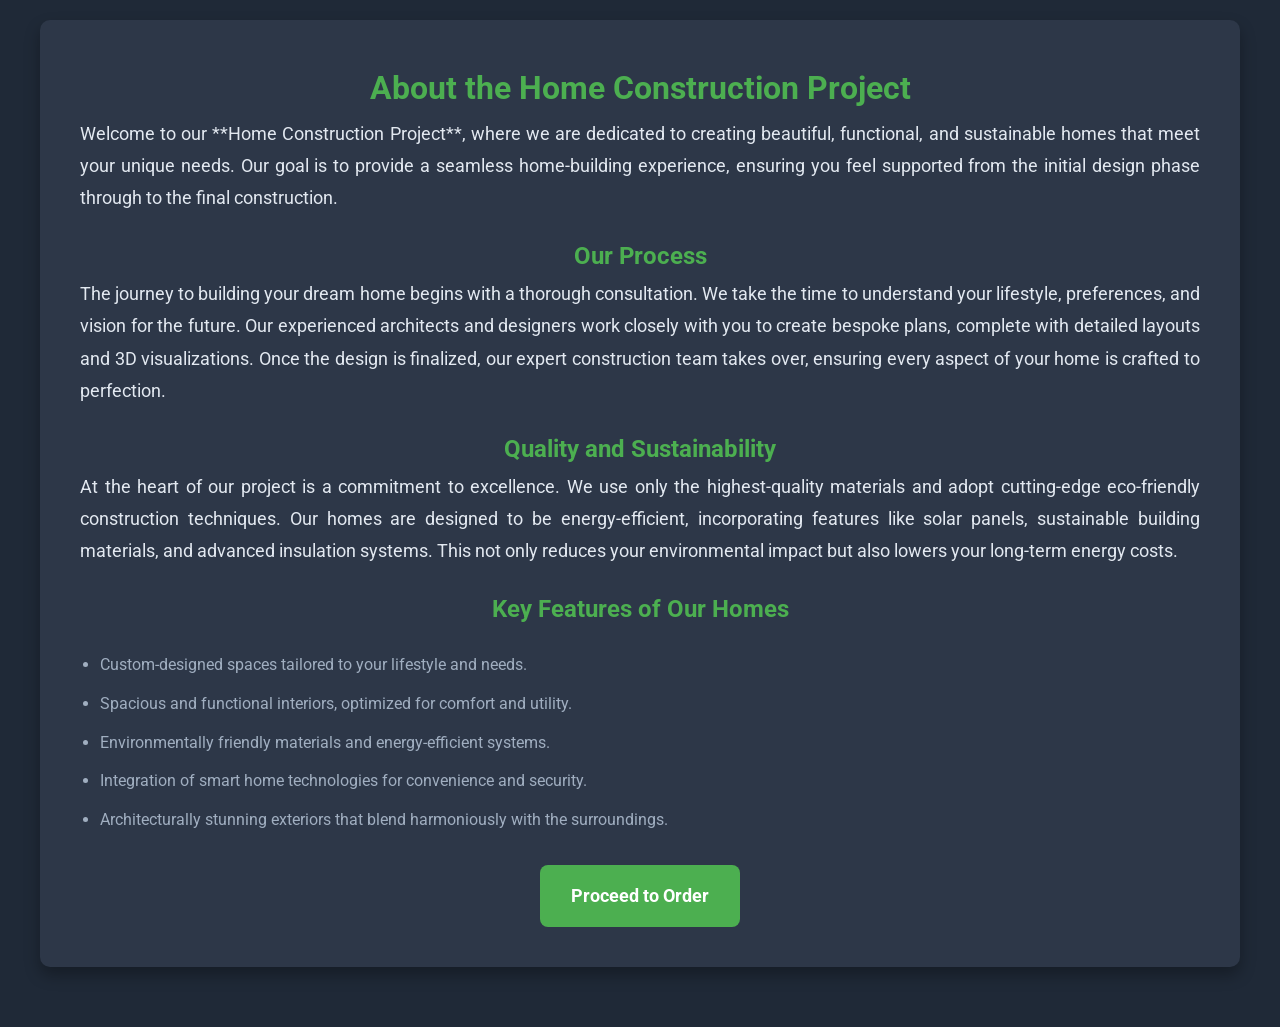
==== Home Construction/description1.html @ d63af840 "Add files via upload" ====
<!DOCTYPE html>
<html lang="en">
<head>
    <meta charset="UTF-8">
    <meta name="viewport" content="width=device-width, initial-scale=1.0">
    <title>Home Construction Project</title>
    <link rel="stylesheet" href="https://fonts.googleapis.com/css2?family=Roboto:wght@400;500;700&display=swap">
    <style>
        /* General Reset */
        * {
            margin: 0;
            padding: 0;
            box-sizing: border-box;
        }

        /* Body Styling */
        body {
            font-family: 'Roboto', sans-serif;
            background-color: #1f2937; /* Rich dark blue-gray */
            color: #ffffff; /* White text for contrast */
            line-height: 1.8;
            padding: 20px;
        }

        /* Full Page Container */
        .content {
            max-width: 1200px;
            margin: 0 auto;
            background-color: #2d3748; /* Slightly lighter shade for contrast */
            padding: 40px;
            border-radius: 10px;
            box-shadow: 0 8px 16px rgba(0, 0, 0, 0.3);
            margin-bottom: 40px;
        }

        h1, h2 {
            text-align: center;
            color: #4CAF50; /* Green accent */
        }

        p {
            font-size: 18px;
            color: #e2e8f0; /* Soft white for readability */
            text-align: justify;
            margin-bottom: 20px;
        }

        ul {
            margin: 20px 0;
            padding-left: 20px;
            color: #a0aec0; /* Softer white for bullet points */
        }

        ul li {
            margin-bottom: 10px;
        }

        /* Button Styling */
        .order-button {
            display: block;
            text-align: center;
            background-color: #4CAF50;
            color: white;
            font-size: 18px;
            font-weight: bold;
            padding: 15px 30px;
            border-radius: 8px;
            text-decoration: none;
            margin: 30px auto 0;
            max-width: 200px;
            transition: background-color 0.3s ease, transform 0.2s;
        }

        .order-button:hover {
            background-color: #45a049;
            transform: scale(1.05);
        }
    </style>
</head>
<body>
    <!-- Project Details -->
    <div class="content">
        <h1>About the Home Construction Project</h1>
        <p>
            Welcome to our **Home Construction Project**, where we are dedicated to creating beautiful, functional, and sustainable homes that meet your unique needs. 
            Our goal is to provide a seamless home-building experience, ensuring you feel supported from the initial design phase through to the final construction.
        </p>
        <h2>Our Process</h2>
        <p>
            The journey to building your dream home begins with a thorough consultation. We take the time to understand your lifestyle, preferences, and vision for the future. 
            Our experienced architects and designers work closely with you to create bespoke plans, complete with detailed layouts and 3D visualizations. 
            Once the design is finalized, our expert construction team takes over, ensuring every aspect of your home is crafted to perfection.
        </p>
        <h2>Quality and Sustainability</h2>
        <p>
            At the heart of our project is a commitment to excellence. We use only the highest-quality materials and adopt cutting-edge eco-friendly construction techniques. 
            Our homes are designed to be energy-efficient, incorporating features like solar panels, sustainable building materials, and advanced insulation systems. 
            This not only reduces your environmental impact but also lowers your long-term energy costs.
        </p>
        <h2>Key Features of Our Homes</h2>
        <ul>
            <li>Custom-designed spaces tailored to your lifestyle and needs.</li>
            <li>Spacious and functional interiors, optimized for comfort and utility.</li>
            <li>Environmentally friendly materials and energy-efficient systems.</li>
            <li>Integration of smart home technologies for convenience and security.</li>
            <li>Architecturally stunning exteriors that blend harmoniously with the surroundings.</li>
        </ul>

        <!-- Button to Navigate to the Order Page -->
        <a href="newfilesubmit.html" class="order-button">Proceed to Order</a>
    </div>
</body>
</html>
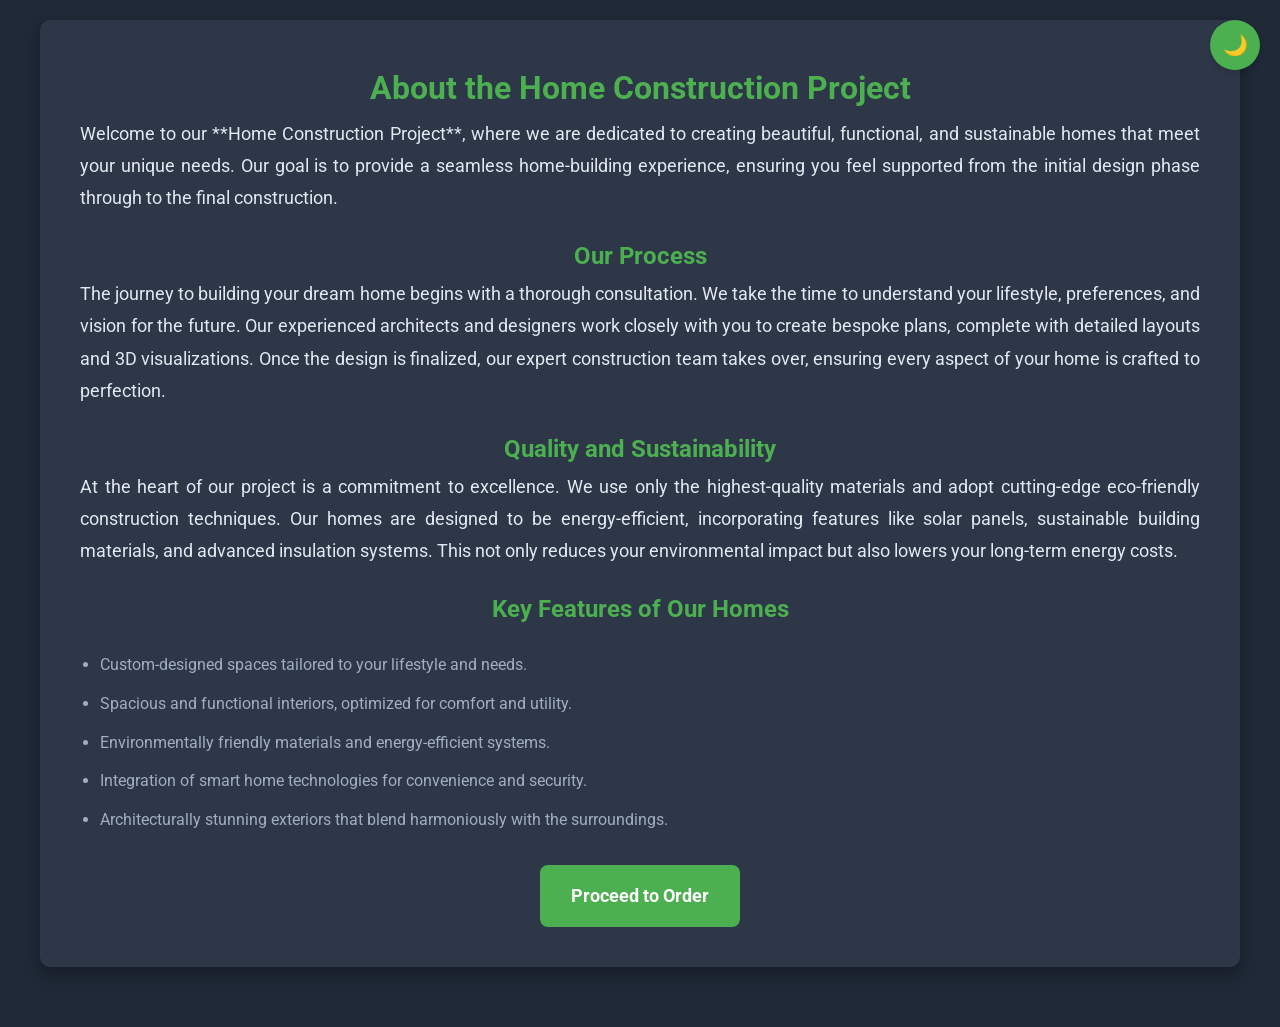
==== commit c2e7aa0b: "feat: Add theme switcher and refactor CSS - Adds a theme switcher button to all pages to toggle betw" ====
--- a/Home Construction/description1.html
+++ b/Home Construction/description1.html
@@ -1,113 +1,117 @@
-<!DOCTYPE html>
-<html lang="en">
-<head>
-    <meta charset="UTF-8">
-    <meta name="viewport" content="width=device-width, initial-scale=1.0">
-    <title>Home Construction Project</title>
-    <link rel="stylesheet" href="https://fonts.googleapis.com/css2?family=Roboto:wght@400;500;700&display=swap">
-    <style>
-        /* General Reset */
-        * {
-            margin: 0;
-            padding: 0;
-            box-sizing: border-box;
-        }
-
-        /* Body Styling */
-        body {
-            font-family: 'Roboto', sans-serif;
-            background-color: #1f2937; /* Rich dark blue-gray */
-            color: #ffffff; /* White text for contrast */
-            line-height: 1.8;
-            padding: 20px;
-        }
-
-        /* Full Page Container */
-        .content {
-            max-width: 1200px;
-            margin: 0 auto;
-            background-color: #2d3748; /* Slightly lighter shade for contrast */
-            padding: 40px;
-            border-radius: 10px;
-            box-shadow: 0 8px 16px rgba(0, 0, 0, 0.3);
-            margin-bottom: 40px;
-        }
-
-        h1, h2 {
-            text-align: center;
-            color: #4CAF50; /* Green accent */
-        }
-
-        p {
-            font-size: 18px;
-            color: #e2e8f0; /* Soft white for readability */
-            text-align: justify;
-            margin-bottom: 20px;
-        }
-
-        ul {
-            margin: 20px 0;
-            padding-left: 20px;
-            color: #a0aec0; /* Softer white for bullet points */
-        }
-
-        ul li {
-            margin-bottom: 10px;
-        }
-
-        /* Button Styling */
-        .order-button {
-            display: block;
-            text-align: center;
-            background-color: #4CAF50;
-            color: white;
-            font-size: 18px;
-            font-weight: bold;
-            padding: 15px 30px;
-            border-radius: 8px;
-            text-decoration: none;
-            margin: 30px auto 0;
-            max-width: 200px;
-            transition: background-color 0.3s ease, transform 0.2s;
-        }
-
-        .order-button:hover {
-            background-color: #45a049;
-            transform: scale(1.05);
-        }
-    </style>
-</head>
-<body>
-    <!-- Project Details -->
-    <div class="content">
-        <h1>About the Home Construction Project</h1>
-        <p>
-            Welcome to our **Home Construction Project**, where we are dedicated to creating beautiful, functional, and sustainable homes that meet your unique needs. 
-            Our goal is to provide a seamless home-building experience, ensuring you feel supported from the initial design phase through to the final construction.
-        </p>
-        <h2>Our Process</h2>
-        <p>
-            The journey to building your dream home begins with a thorough consultation. We take the time to understand your lifestyle, preferences, and vision for the future. 
-            Our experienced architects and designers work closely with you to create bespoke plans, complete with detailed layouts and 3D visualizations. 
-            Once the design is finalized, our expert construction team takes over, ensuring every aspect of your home is crafted to perfection.
-        </p>
-        <h2>Quality and Sustainability</h2>
-        <p>
-            At the heart of our project is a commitment to excellence. We use only the highest-quality materials and adopt cutting-edge eco-friendly construction techniques. 
-            Our homes are designed to be energy-efficient, incorporating features like solar panels, sustainable building materials, and advanced insulation systems. 
-            This not only reduces your environmental impact but also lowers your long-term energy costs.
-        </p>
-        <h2>Key Features of Our Homes</h2>
-        <ul>
-            <li>Custom-designed spaces tailored to your lifestyle and needs.</li>
-            <li>Spacious and functional interiors, optimized for comfort and utility.</li>
-            <li>Environmentally friendly materials and energy-efficient systems.</li>
-            <li>Integration of smart home technologies for convenience and security.</li>
-            <li>Architecturally stunning exteriors that blend harmoniously with the surroundings.</li>
-        </ul>
-
-        <!-- Button to Navigate to the Order Page -->
-        <a href="newfilesubmit.html" class="order-button">Proceed to Order</a>
-    </div>
-</body>
-</html>
+<!DOCTYPE html>
+<html lang="en">
+<head>
+    <meta charset="UTF-8">
+    <meta name="viewport" content="width=device-width, initial-scale=1.0">
+    <title>Home Construction Project</title>
+    <link rel="stylesheet" href="https://fonts.googleapis.com/css2?family=Roboto:wght@400;500;700&display=swap">
+    <link rel="stylesheet" href="newproject.css">
+    <style>
+        /* General Reset */
+        * {
+            margin: 0;
+            padding: 0;
+            box-sizing: border-box;
+        }
+
+        /* Body Styling */
+        body {
+            font-family: 'Roboto', sans-serif;
+            background-color: #1f2937; /* Rich dark blue-gray */
+            color: #ffffff; /* White text for contrast */
+            line-height: 1.8;
+            padding: 20px;
+        }
+
+        /* Full Page Container */
+        .content {
+            max-width: 1200px;
+            margin: 0 auto;
+            background-color: #2d3748; /* Slightly lighter shade for contrast */
+            padding: 40px;
+            border-radius: 10px;
+            box-shadow: 0 8px 16px rgba(0, 0, 0, 0.3);
+            margin-bottom: 40px;
+        }
+
+        h1, h2 {
+            text-align: center;
+            color: #4CAF50; /* Green accent */
+        }
+
+        p {
+            font-size: 18px;
+            color: #e2e8f0; /* Soft white for readability */
+            text-align: justify;
+            margin-bottom: 20px;
+        }
+
+        ul {
+            margin: 20px 0;
+            padding-left: 20px;
+            color: #a0aec0; /* Softer white for bullet points */
+        }
+
+        ul li {
+            margin-bottom: 10px;
+        }
+
+        /* Button Styling */
+        .order-button {
+            display: block;
+            text-align: center;
+            background-color: #4CAF50;
+            color: white;
+            font-size: 18px;
+            font-weight: bold;
+            padding: 15px 30px;
+            border-radius: 8px;
+            text-decoration: none;
+            margin: 30px auto 0;
+            max-width: 200px;
+            transition: background-color 0.3s ease, transform 0.2s;
+        }
+
+        .order-button:hover {
+            background-color: #45a049;
+            transform: scale(1.05);
+        }
+    </style>
+</head>
+<body>
+    <!-- Project Details -->
+    <div class="content">
+        <h1>About the Home Construction Project</h1>
+        <p>
+            Welcome to our **Home Construction Project**, where we are dedicated to creating beautiful, functional, and sustainable homes that meet your unique needs.
+            Our goal is to provide a seamless home-building experience, ensuring you feel supported from the initial design phase through to the final construction.
+        </p>
+        <h2>Our Process</h2>
+        <p>
+            The journey to building your dream home begins with a thorough consultation. We take the time to understand your lifestyle, preferences, and vision for the future.
+            Our experienced architects and designers work closely with you to create bespoke plans, complete with detailed layouts and 3D visualizations.
+            Once the design is finalized, our expert construction team takes over, ensuring every aspect of your home is crafted to perfection.
+        </p>
+        <h2>Quality and Sustainability</h2>
+        <p>
+            At the heart of our project is a commitment to excellence. We use only the highest-quality materials and adopt cutting-edge eco-friendly construction techniques.
+            Our homes are designed to be energy-efficient, incorporating features like solar panels, sustainable building materials, and advanced insulation systems.
+            This not only reduces your environmental impact but also lowers your long-term energy costs.
+        </p>
+        <h2>Key Features of Our Homes</h2>
+        <ul>
+            <li>Custom-designed spaces tailored to your lifestyle and needs.</li>
+            <li>Spacious and functional interiors, optimized for comfort and utility.</li>
+            <li>Environmentally friendly materials and energy-efficient systems.</li>
+            <li>Integration of smart home technologies for convenience and security.</li>
+            <li>Architecturally stunning exteriors that blend harmoniously with the surroundings.</li>
+        </ul>
+
+        <!-- Button to Navigate to the Order Page -->
+        <a href="newfilesubmit.html" class="order-button">Proceed to Order</a>
+    </div>
+    <button id="theme-toggle" style="position: fixed; top: 20px; right: 20px; background: #4CAF50; color: white; border: none; padding: 10px; border-radius: 50%; cursor: pointer; font-size: 20px;">&#9728;</button>
+    <script src="theme.js"></script>
+    <script src="script.js"></script>
+</body>
+</html>
--- a/Home Construction/newproject.css
+++ b/Home Construction/newproject.css
@@ -0,0 +1,275 @@
+/* General Reset */
+* {
+    margin: 0;
+    padding: 0;
+    box-sizing: border-box;
+}
+
+/* Body Styling */
+body {
+    font-family: 'Arial', sans-serif;
+    color: #222222; /* Darker gray for better contrast */
+    background-color: #eaf8f7; /* Light teal for a fresh look */
+    line-height: 1.6;
+    transition: background-color 0.3s, color 0.3s;
+}
+
+/* Header Styling */
+header {
+    text-align: center;
+    padding: 40px 20px;
+    background-color: #008080; /* Teal for the header background */
+    color: white;
+}
+
+header h1 {
+    font-size: 2.5rem;
+    margin-bottom: 10px;
+}
+
+header p {
+    font-size: 1.2rem;
+}
+
+/* Section Styling */
+section {
+    padding: 40px 20px;
+    max-width: 1200px;
+    margin: 0 auto;
+}
+
+section h2 {
+    font-size: 2rem;
+    margin-bottom: 20px;
+    color: #008080; /* Match header color */
+}
+
+/* Project Cards */
+.project {
+    background: white;
+    border: 1px solid #ccc; /* Slightly lighter border */
+    border-radius: 10px;
+    margin-bottom: 20px;
+    padding: 20px;
+    text-align: center;
+    box-shadow: 0 4px 6px rgba(0, 0, 0, 0.1);
+    transition: transform 0.3s, box-shadow 0.3s, background-color 0.3s;
+}
+
+.project:hover {
+    transform: translateY(-5px);
+    box-shadow: 0 6px 10px rgba(0, 0, 0, 0.15);
+}
+
+.project img {
+    max-width: 100%;
+    border-radius: 10px;
+    margin-bottom: 15px;
+}
+
+.project h3 {
+    font-size: 1.5rem;
+    margin-bottom: 10px;
+    color: #ff6600; /* Vibrant orange for project titles */
+}
+
+.project p {
+    font-size: 1rem;
+    margin-bottom: 20px;
+    color: #444; /* Medium gray for readability */
+}
+
+/* Order Button */
+.order-button {
+    display: inline-block;
+    padding: 12px 24px;
+    font-size: 16px;
+    color: #ffffff; /* White text for contrast */
+    background-color: #ff6600; /* Vibrant orange background */
+    border-radius: 5px;
+    text-decoration: none;
+    cursor: pointer;
+    transition: background-color 0.3s, transform 0.2s;
+}
+
+.order-button:hover {
+    background-color: #cc5200; /* Slightly darker orange on hover */
+    transform: scale(1.05); /* Slight scaling on hover */
+}
+
+/* Footer Styling */
+footer {
+    background-color: #004d4d; /* Rich dark teal for footer */
+    color: #ffffff; /* White text for contrast */
+    padding: 20px;
+    text-align: center;
+    border-top: 3px solid #007373; /* Slightly lighter teal border */
+}
+
+.footer-content {
+    display: flex;
+    justify-content: space-around;
+    margin-bottom: 10px;
+}
+
+.footer-content div {
+    width: 30%;
+}
+
+.footer-content h3 {
+    color: #ff6600; /* Vibrant orange for footer headers */
+}
+
+.footer-bottom {
+    font-size: 14px;
+    color: #cccccc; /* Light gray for subtle details */
+}
+
+.hidden{
+    display: none;
+}
+
+/* =================================
+   Theme Switcher & Dark Mode
+   ================================= */
+
+#theme-toggle {
+    position: fixed;
+    top: 20px;
+    right: 20px;
+    background-color: #ff6600; /* Vibrant orange */
+    color: white;
+    border: none;
+    border-radius: 50%;
+    width: 50px;
+    height: 50px;
+    font-size: 24px;
+    cursor: pointer;
+    z-index: 1000;
+    display: flex;
+    justify-content: center;
+    align-items: center;
+    box-shadow: 0 4px 6px rgba(0, 0, 0, 0.1);
+    transition: background-color 0.3s, transform 0.2s;
+}
+
+#theme-toggle:hover {
+    background-color: #cc5200; /* Darker orange */
+    transform: scale(1.1);
+}
+
+/* Dark Mode Styles */
+body.dark-mode {
+    background-color: #1a1a1a;
+    color: #e0e0e0;
+}
+
+body.dark-mode header {
+    background-color: #004d4d; /* Darker teal */
+}
+
+body.dark-mode section h2 {
+    color: #00b3b3; /* Lighter teal for headings */
+}
+
+body.dark-mode .project {
+    background-color: #2c2c2c; /* Darker card background */
+    border-color: #444;
+    color: #e0e0e0;
+}
+
+body.dark-mode .project h3 {
+    color: #ff8533; /* Slightly lighter orange */
+}
+
+body.dark-mode .project p {
+    color: #b3b3b3; /* Lighter gray for paragraph */
+}
+
+body.dark-mode footer {
+    background-color: #002626; /* Even darker teal */
+    border-top-color: #004d4d;
+}
+
+/* =================================
+   Description Page Specific Styles
+   ================================= */
+
+.description-page-body {
+    padding: 20px;
+}
+
+.description-content {
+    max-width: 1000px;
+    margin: 40px auto;
+    background-color: #ffffff; /* White background for content */
+    padding: 40px;
+    border-radius: 10px;
+    box-shadow: 0 8px 16px rgba(0, 0, 0, 0.1);
+}
+
+body.dark-mode .description-content {
+    background-color: #2c2c2c; /* Dark background for content in dark mode */
+    color: #e0e0e0;
+}
+
+.description-content h1,
+.description-content h2 {
+    text-align: center;
+    color: #008080; /* Teal to match main theme */
+    margin-bottom: 20px;
+}
+
+body.dark-mode .description-content h1,
+body.dark-mode .description-content h2 {
+    color: #00b3b3; /* Lighter teal in dark mode */
+}
+
+
+.description-content p {
+    font-size: 1.1rem;
+    color: #444;
+    text-align: justify;
+    margin-bottom: 20px;
+}
+
+body.dark-mode .description-content p {
+    color: #b3b3b3;
+}
+
+
+.description-content ul {
+    margin: 20px 0;
+    padding-left: 20px;
+    color: #555;
+}
+
+body.dark-mode .description-content ul {
+    color: #a0aec0;
+}
+
+
+.description-content ul li {
+    margin-bottom: 10px;
+}
+
+/* Scoped button style for description pages to avoid conflicts */
+.description-content .order-button {
+    display: block;
+    text-align: center;
+    background-color: #ff6600; /* Match main theme orange */
+    color: white;
+    font-size: 18px;
+    font-weight: bold;
+    padding: 15px 30px;
+    border-radius: 8px;
+    text-decoration: none;
+    margin: 30px auto 0;
+    max-width: 200px;
+    transition: background-color 0.3s ease, transform 0.2s;
+}
+
+.description-content .order-button:hover {
+    background-color: #cc5200;
+    transform: scale(1.05);
+}
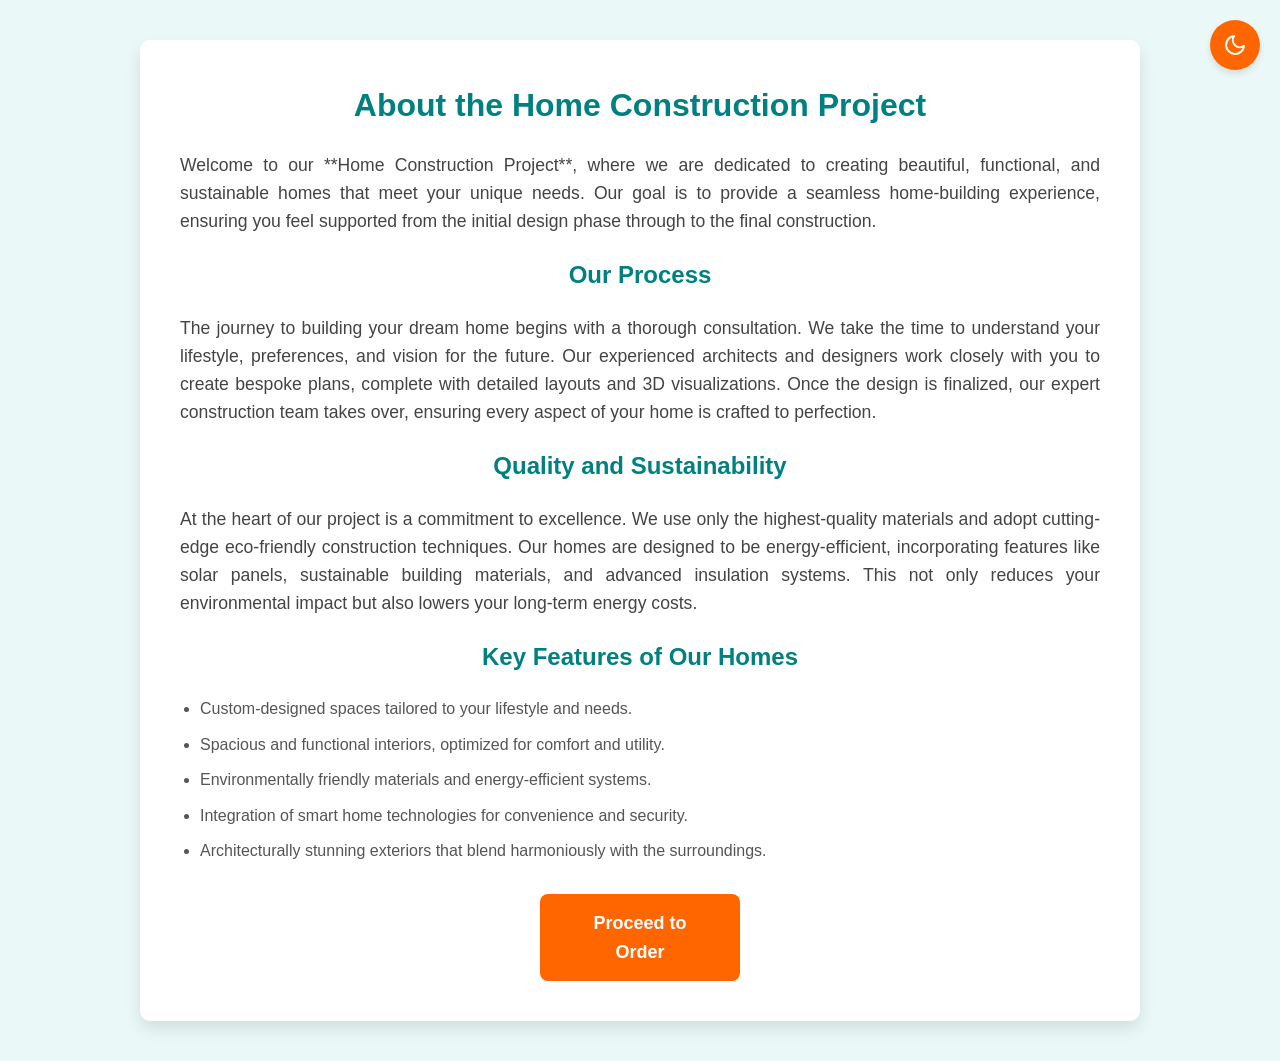
==== commit af716e04: "feat: Add light and dark theme switcher button Implements a theme toggle button across all pages of " ====
--- a/Home Construction/description1.html
+++ b/Home Construction/description1.html
@@ -6,77 +6,6 @@
     <title>Home Construction Project</title>
     <link rel="stylesheet" href="https://fonts.googleapis.com/css2?family=Roboto:wght@400;500;700&display=swap">
     <link rel="stylesheet" href="newproject.css">
-    <style>
-        /* General Reset */
-        * {
-            margin: 0;
-            padding: 0;
-            box-sizing: border-box;
-        }
-
-        /* Body Styling */
-        body {
-            font-family: 'Roboto', sans-serif;
-            background-color: #1f2937; /* Rich dark blue-gray */
-            color: #ffffff; /* White text for contrast */
-            line-height: 1.8;
-            padding: 20px;
-        }
-
-        /* Full Page Container */
-        .content {
-            max-width: 1200px;
-            margin: 0 auto;
-            background-color: #2d3748; /* Slightly lighter shade for contrast */
-            padding: 40px;
-            border-radius: 10px;
-            box-shadow: 0 8px 16px rgba(0, 0, 0, 0.3);
-            margin-bottom: 40px;
-        }
-
-        h1, h2 {
-            text-align: center;
-            color: #4CAF50; /* Green accent */
-        }
-
-        p {
-            font-size: 18px;
-            color: #e2e8f0; /* Soft white for readability */
-            text-align: justify;
-            margin-bottom: 20px;
-        }
-
-        ul {
-            margin: 20px 0;
-            padding-left: 20px;
-            color: #a0aec0; /* Softer white for bullet points */
-        }
-
-        ul li {
-            margin-bottom: 10px;
-        }
-
-        /* Button Styling */
-        .order-button {
-            display: block;
-            text-align: center;
-            background-color: #4CAF50;
-            color: white;
-            font-size: 18px;
-            font-weight: bold;
-            padding: 15px 30px;
-            border-radius: 8px;
-            text-decoration: none;
-            margin: 30px auto 0;
-            max-width: 200px;
-            transition: background-color 0.3s ease, transform 0.2s;
-        }
-
-        .order-button:hover {
-            background-color: #45a049;
-            transform: scale(1.05);
-        }
-    </style>
 </head>
 <body>
     <!-- Project Details -->
@@ -110,8 +39,7 @@
         <!-- Button to Navigate to the Order Page -->
         <a href="newfilesubmit.html" class="order-button">Proceed to Order</a>
     </div>
-    <button id="theme-toggle" style="position: fixed; top: 20px; right: 20px; background: #4CAF50; color: white; border: none; padding: 10px; border-radius: 50%; cursor: pointer; font-size: 20px;">&#9728;</button>
+    <button id="theme-toggle"><svg xmlns="http://www.w3.org/2000/svg" width="24" height="24" viewBox="0 0 24 24" fill="none" stroke="currentColor" stroke-width="2" stroke-linecap="round" stroke-linejoin="round"><path d="M21 12.79A9 9 0 1 1 11.21 3 7 7 0 0 0 21 12.79z"></path></svg></button>
     <script src="theme.js"></script>
-    <script src="script.js"></script>
 </body>
 </html>
--- a/Home Construction/newproject.css
+++ b/Home Construction/newproject.css
@@ -195,11 +195,7 @@
    Description Page Specific Styles
    ================================= */
 
-.description-page-body {
-    padding: 20px;
-}
-
-.description-content {
+.content {
     max-width: 1000px;
     margin: 40px auto;
     background-color: #ffffff; /* White background for content */
@@ -208,53 +204,53 @@
     box-shadow: 0 8px 16px rgba(0, 0, 0, 0.1);
 }
 
-body.dark-mode .description-content {
+body.dark-mode .content {
     background-color: #2c2c2c; /* Dark background for content in dark mode */
     color: #e0e0e0;
 }
 
-.description-content h1,
-.description-content h2 {
+.content h1,
+.content h2 {
     text-align: center;
     color: #008080; /* Teal to match main theme */
     margin-bottom: 20px;
 }
 
-body.dark-mode .description-content h1,
-body.dark-mode .description-content h2 {
+body.dark-mode .content h1,
+body.dark-mode .content h2 {
     color: #00b3b3; /* Lighter teal in dark mode */
 }
 
 
-.description-content p {
+.content p {
     font-size: 1.1rem;
     color: #444;
     text-align: justify;
     margin-bottom: 20px;
 }
 
-body.dark-mode .description-content p {
+body.dark-mode .content p {
     color: #b3b3b3;
 }
 
 
-.description-content ul {
+.content ul {
     margin: 20px 0;
     padding-left: 20px;
     color: #555;
 }
 
-body.dark-mode .description-content ul {
+body.dark-mode .content ul {
     color: #a0aec0;
 }
 
 
-.description-content ul li {
+.content ul li {
     margin-bottom: 10px;
 }
 
 /* Scoped button style for description pages to avoid conflicts */
-.description-content .order-button {
+.content .order-button {
     display: block;
     text-align: center;
     background-color: #ff6600; /* Match main theme orange */
@@ -269,7 +265,7 @@
     transition: background-color 0.3s ease, transform 0.2s;
 }
 
-.description-content .order-button:hover {
+.content .order-button:hover {
     background-color: #cc5200;
     transform: scale(1.05);
 }
